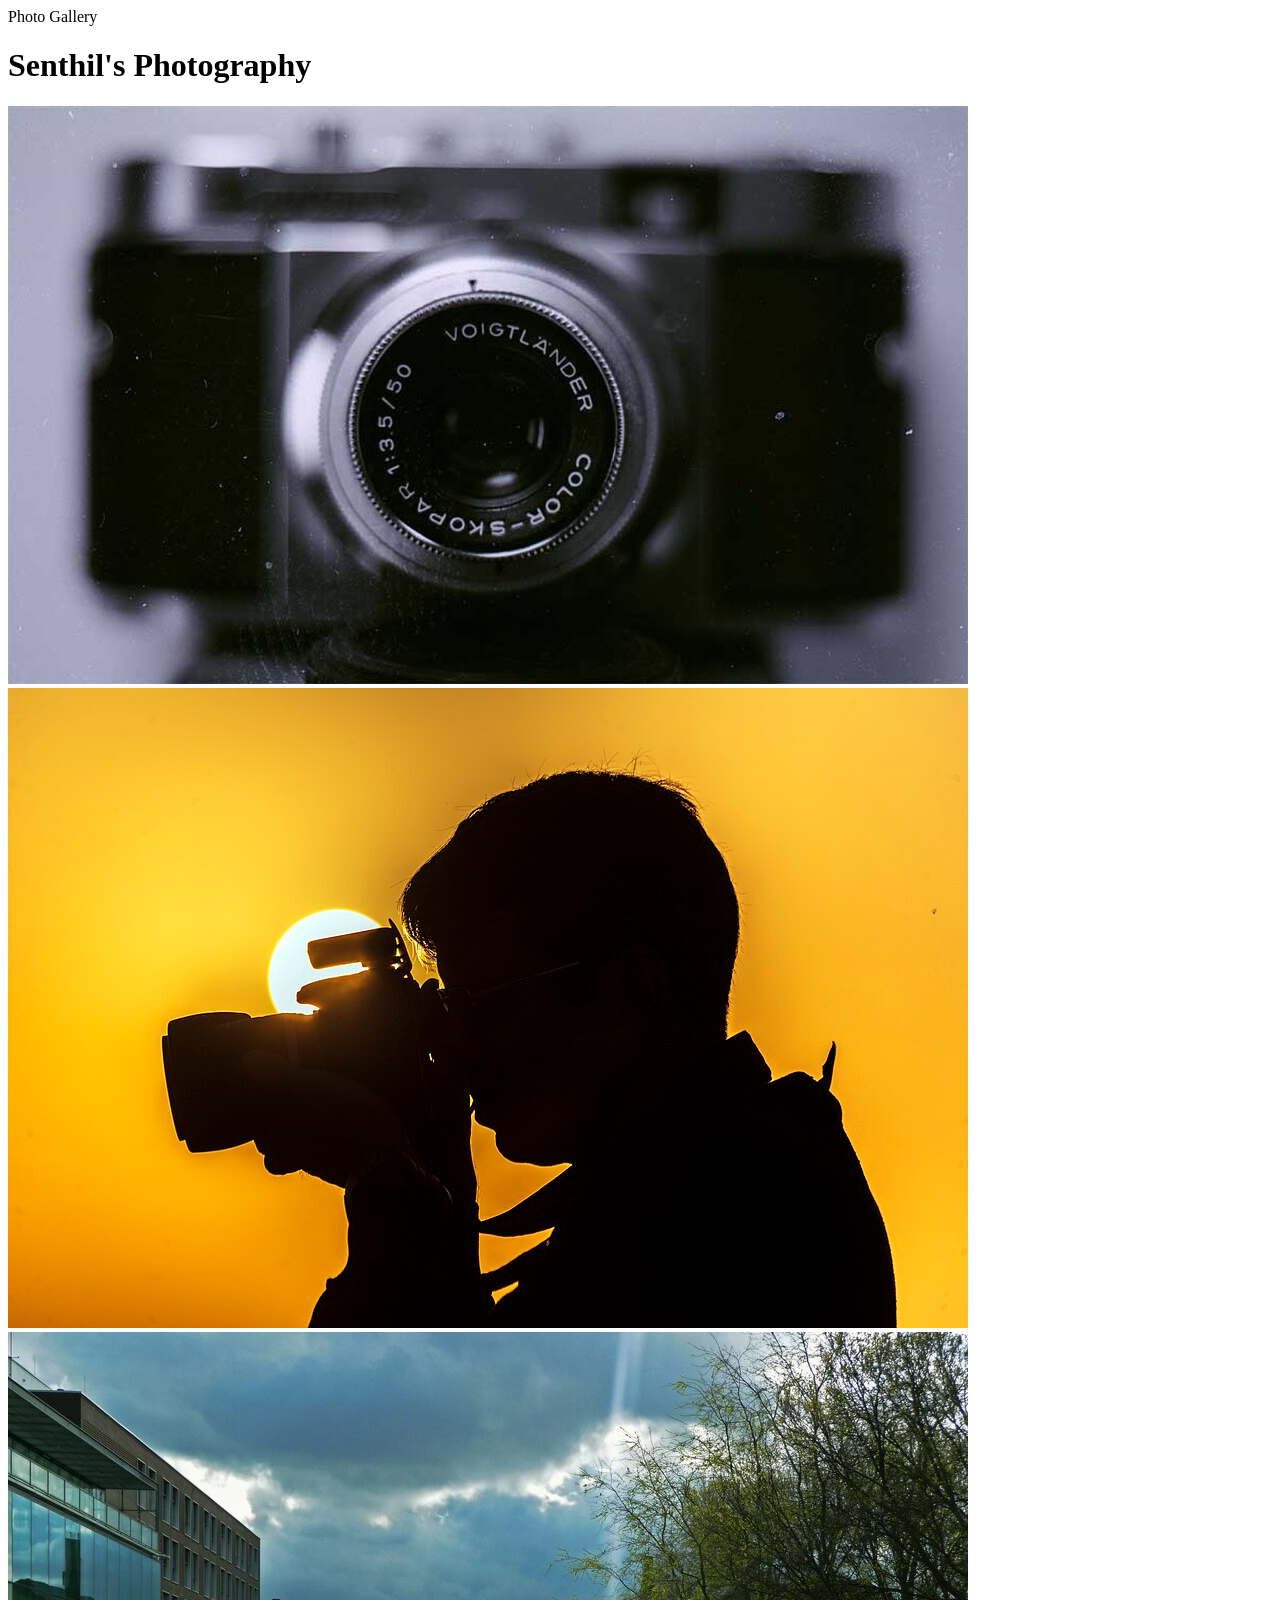
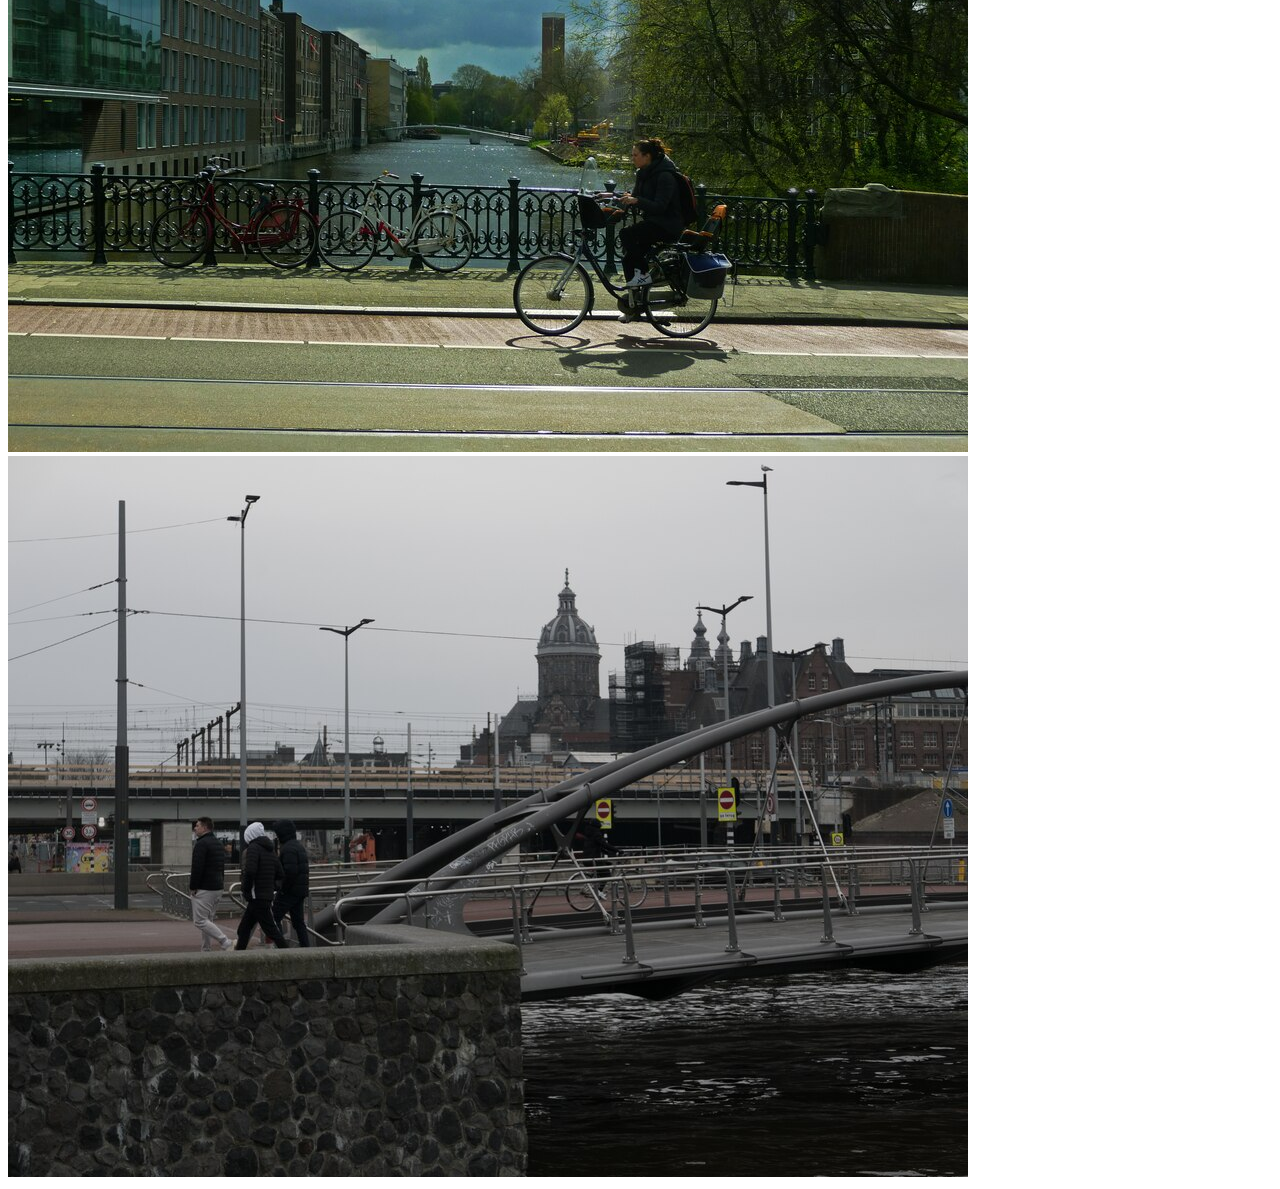
==== index.html @ 04a76faf "Update index.html" ====
<!doctype html>
<html lang="en-GB">
   <head>
     <meta charset="utf-8" />
     <meta name="viewport" content="width=device-width, initial-scale=1.0">
      <title>Senthil's Photography</title>
   </head>
  <body>
    <nav>
  <a>Photo Gallery </a>
 </nav>

     <h1>Senthil's Photography</h1>
     <img src="images/camera.jpg" alt="Camera">
     <div class="homepage-outlying-grid">
         <div><img src="images/generic/g1.jpg" alt=""></div>
         <div><img src="images/generic/g2.tif.jpg" alt=""></div>
         <div><img src="images/generic/g3.tif.jpg" alt=""></div>
     </div>   
  </body>
  
</html>
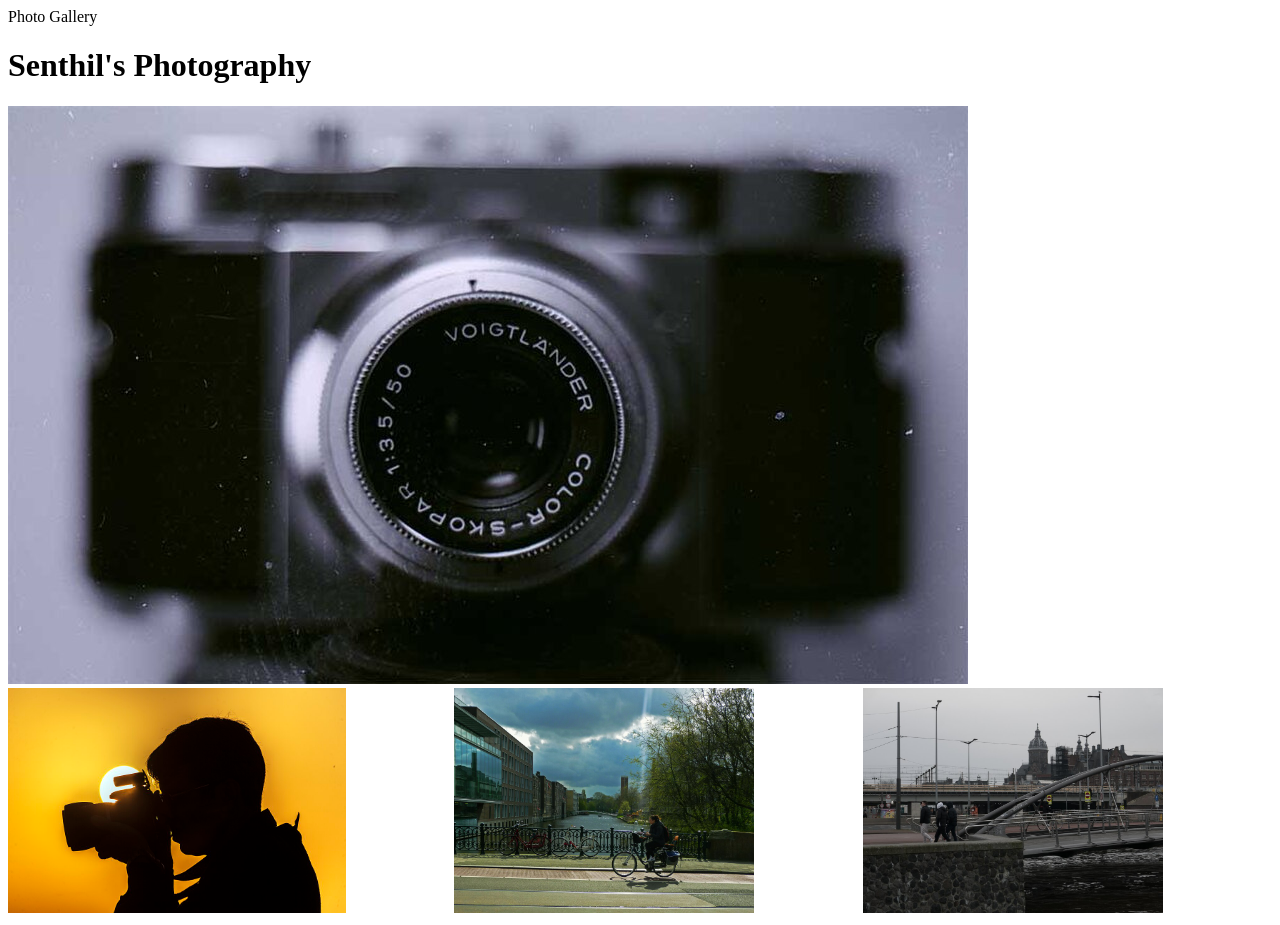
==== commit 76c42898: "Update index.html" ====
--- a/index.html
+++ b/index.html
@@ -4,6 +4,7 @@
      <meta charset="utf-8" />
      <meta name="viewport" content="width=device-width, initial-scale=1.0">
       <title>Senthil's Photography</title>
+       <link rel="stylesheet" href="style/style.css">
    </head>
   <body>
     <nav>
@@ -12,7 +13,7 @@
 
      <h1>Senthil's Photography</h1>
      <img src="images/camera.jpg" alt="Camera">
-     <div class="homepage-outlying-grid">
+     <div id="samp-photos" class="homepage-outlying-grid">
          <div><img src="images/generic/g1.jpg" alt=""></div>
          <div><img src="images/generic/g2.tif.jpg" alt=""></div>
          <div><img src="images/generic/g3.tif.jpg" alt=""></div>
--- a/style/style.css
+++ b/style/style.css
@@ -0,0 +1,8 @@
+.homepage-outlying-grid{
+ display:grid;
+ grid-template-columns:auto auto auto;  
+}
+
+#samp-photos img{
+ height: 25vh;
+}
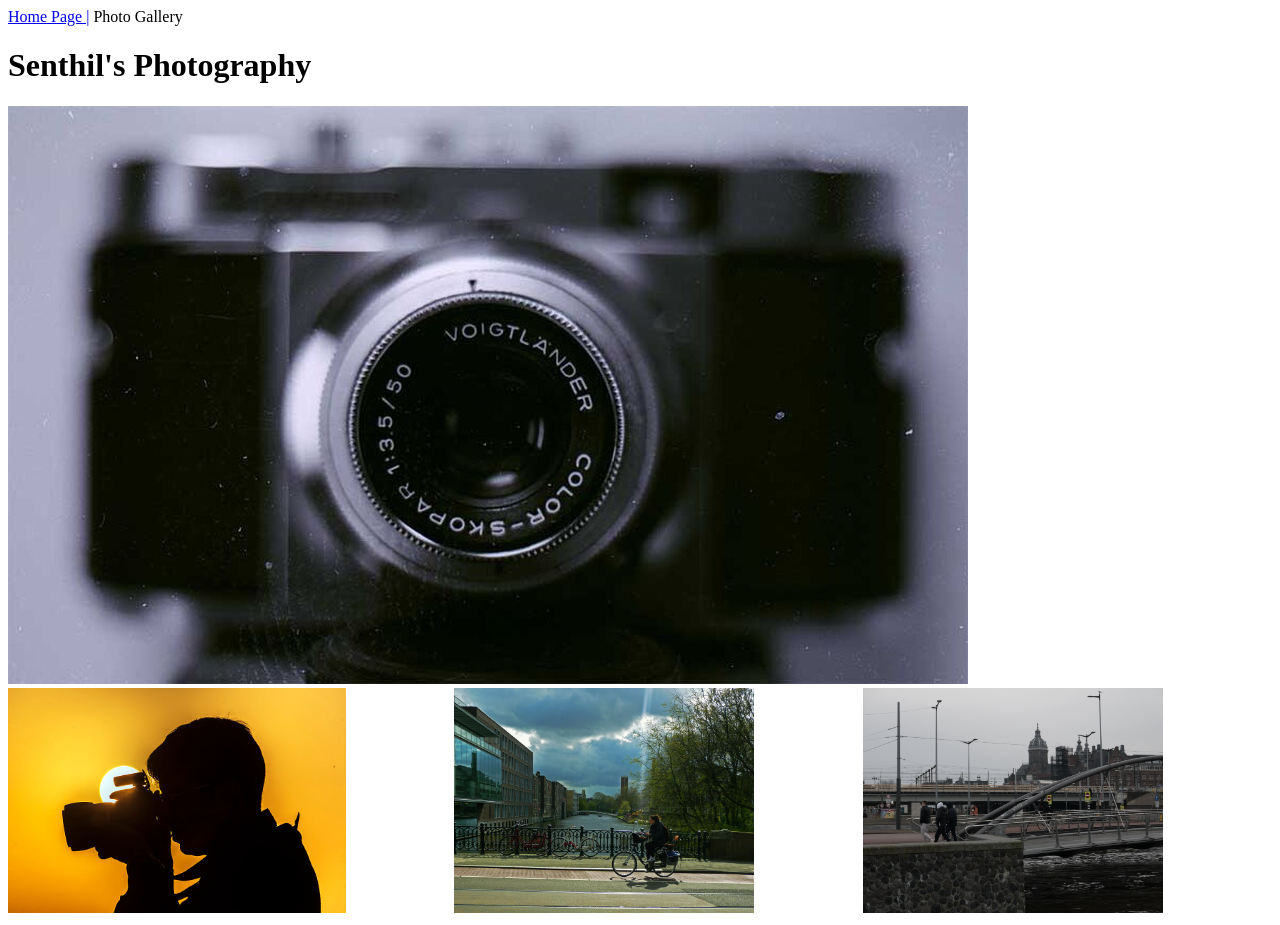
==== commit d856522a: "Update index.html" ====
--- a/index.html
+++ b/index.html
@@ -8,7 +8,8 @@
    </head>
   <body>
     <nav>
-  <a>Photo Gallery </a>
+  <a href="https://teojincheng.github.io/senthil-p/">Home Page |</a>     
+  <a hef="/gallery">Photo Gallery </a>
  </nav>
 
      <h1>Senthil's Photography</h1>
--- a/style/style.css
+++ b/style/style.css
@@ -6,3 +6,12 @@
 #samp-photos img{
  height: 25vh;
 }
+
+.gallery-outlying-grid{
+display:grid;
+ grid-template-columns:auto auto auto auto;
+}
+
+.gallery-outlying-grid img{
+height: 29vh;
+}
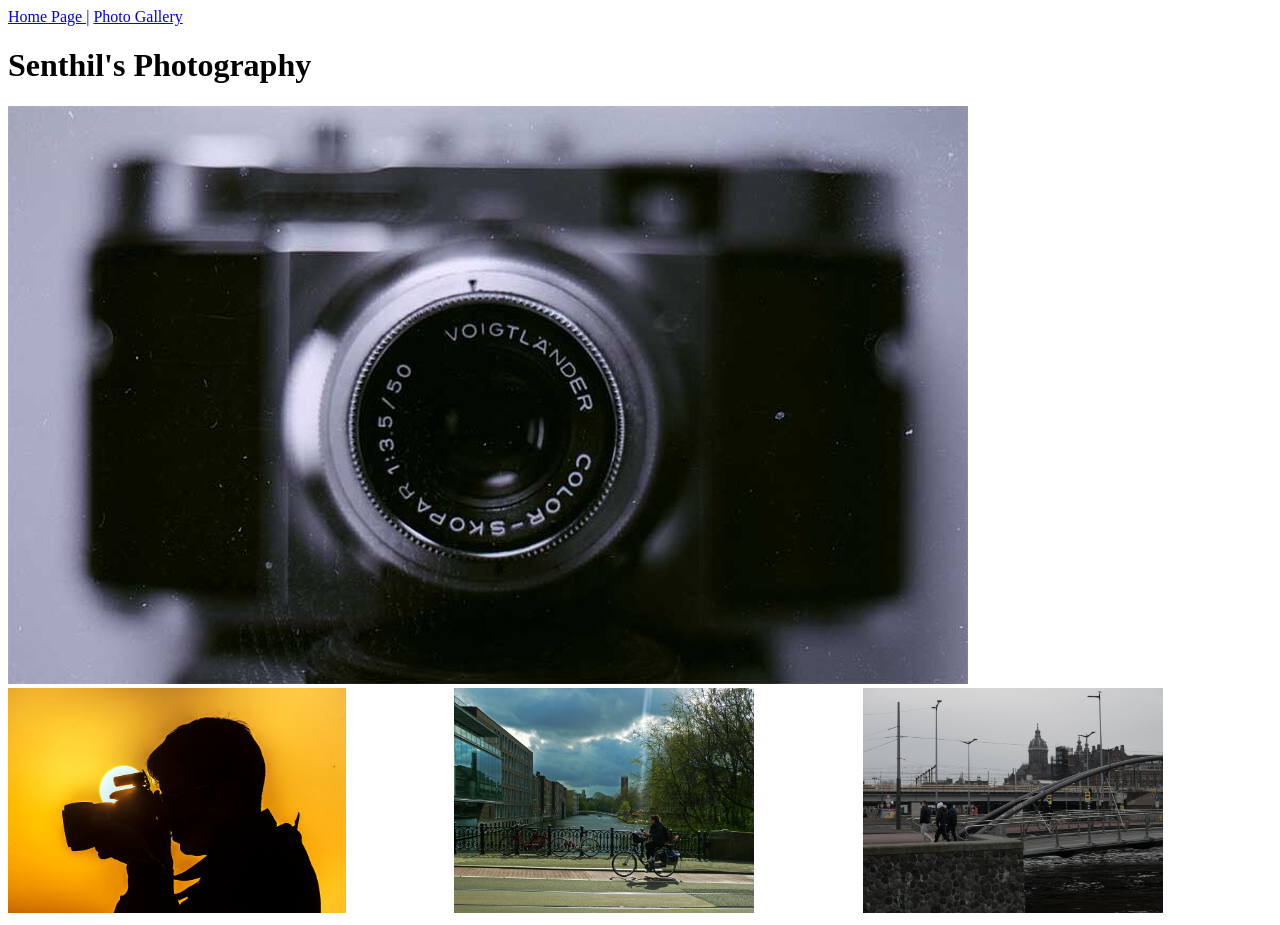
==== commit 2ab80ed2: "Update index.html" ====
--- a/index.html
+++ b/index.html
@@ -9,7 +9,7 @@
   <body>
     <nav>
   <a href="https://teojincheng.github.io/senthil-p/">Home Page |</a>     
-  <a hef="/gallery">Photo Gallery </a>
+  <a href="/senthil-p/gallery">Photo Gallery </a>
  </nav>
 
      <h1>Senthil's Photography</h1>
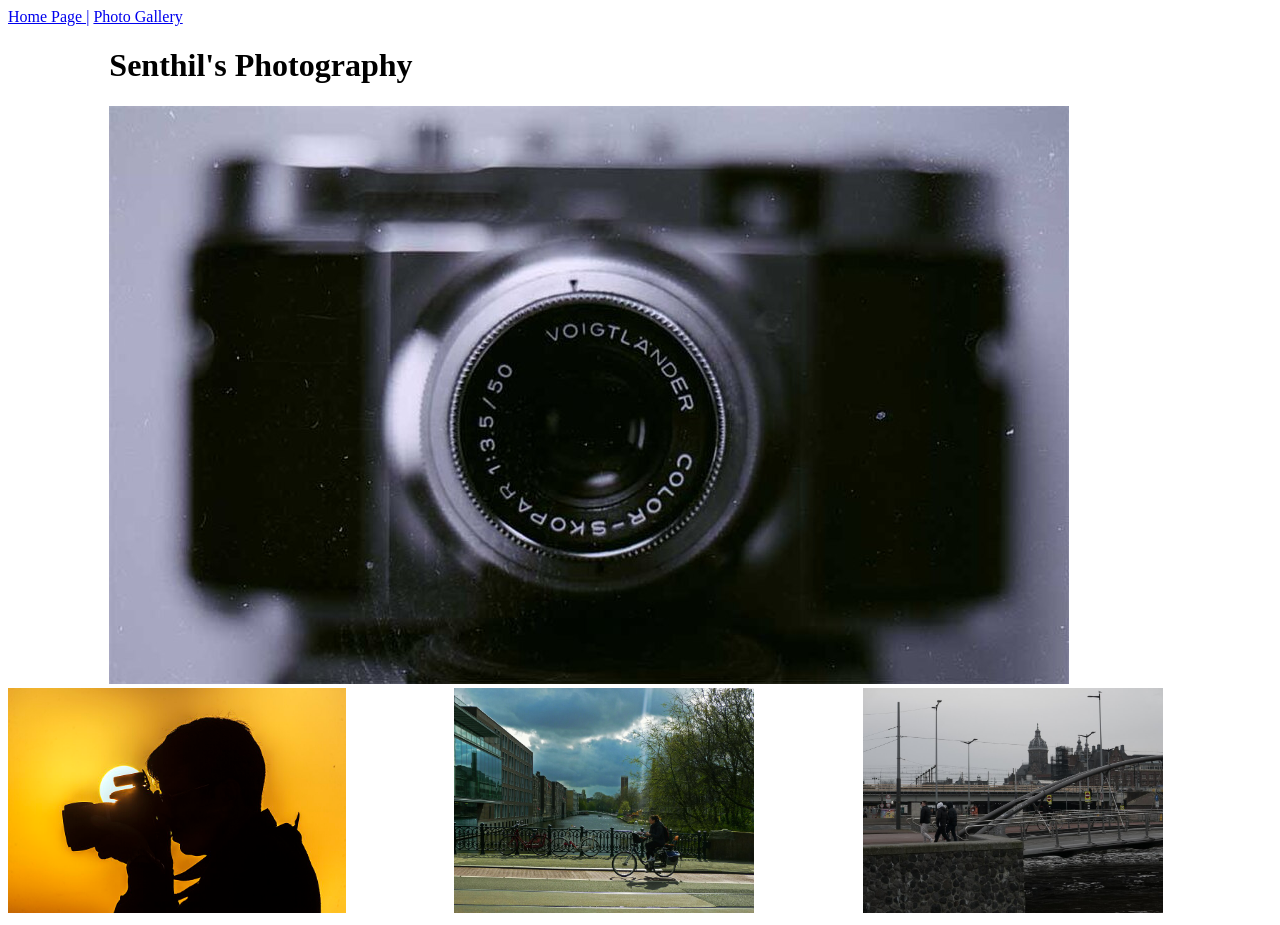
==== commit 0c0781fb: "trying to see using css class will work for the top half of index.html" ====
--- a/index.html
+++ b/index.html
@@ -12,8 +12,16 @@
   <a href="/senthil-p/gallery">Photo Gallery </a>
  </nav>
 
-     <h1>Senthil's Photography</h1>
+     <div class="homepage-outlying-grid"> 
+        <div></div>
+        <div>
+           <h1>Senthil's Photography</h1>
      <img src="images/camera.jpg" alt="Camera">
+        </div>
+        <div></div>
+     </div>
+     
+     
      <div id="samp-photos" class="homepage-outlying-grid">
          <div><img src="images/generic/g1.jpg" alt=""></div>
          <div><img src="images/generic/g2.tif.jpg" alt=""></div>
